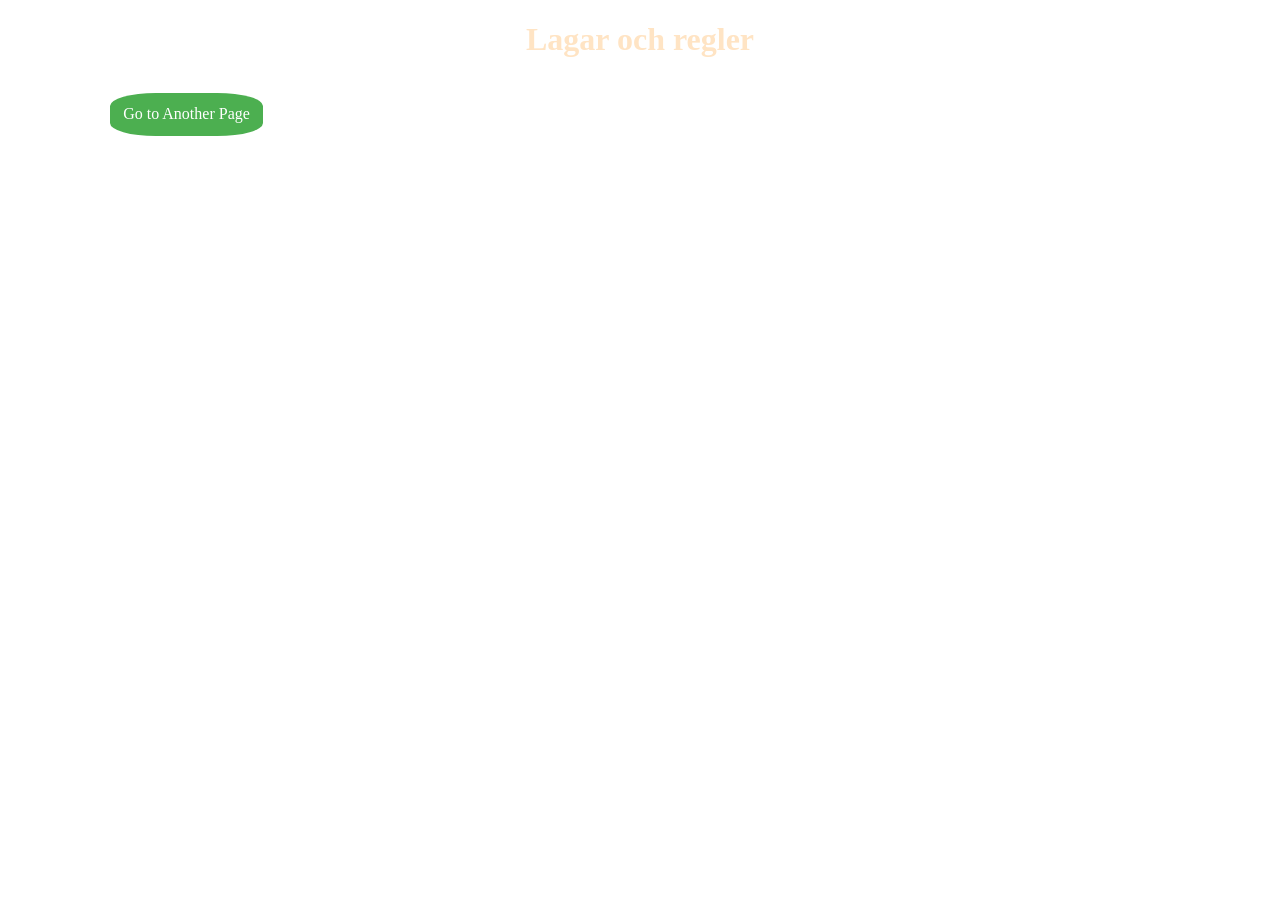
==== index.html @ b06d49c4 "first commit" ====
<!DOCTYPE html>
<html lang="en">
<head>
    <meta charset="UTF-8">
    <link rel="stylesheet" href="style.css">
    <meta name="viewport" content="width=device-width, initial-scale=1.0">
    <title>Lagar-Och-Regler</title>

</head>

<body>
    <h1>Lagar och regler</h1>
    <p> <a href="another-page.html" class="button-class">
      Go to Another Page</a></p>
   
    
</body>
</html>
---- style.css ----
h1 
{
    text-align: center;
    color: bisque;
    
}
.button-class {
			background-color: #4CAF50;
			/* Green */
			border: none;
			color: white;
			padding: 1% 1%;
			text-align: right;
			text-decoration: none;
			display: inline-block;
			font-size: 100%;
			margin: 1% 8%;
			cursor: pointer;
			border-radius: 30%;
            position: absolute;
		}
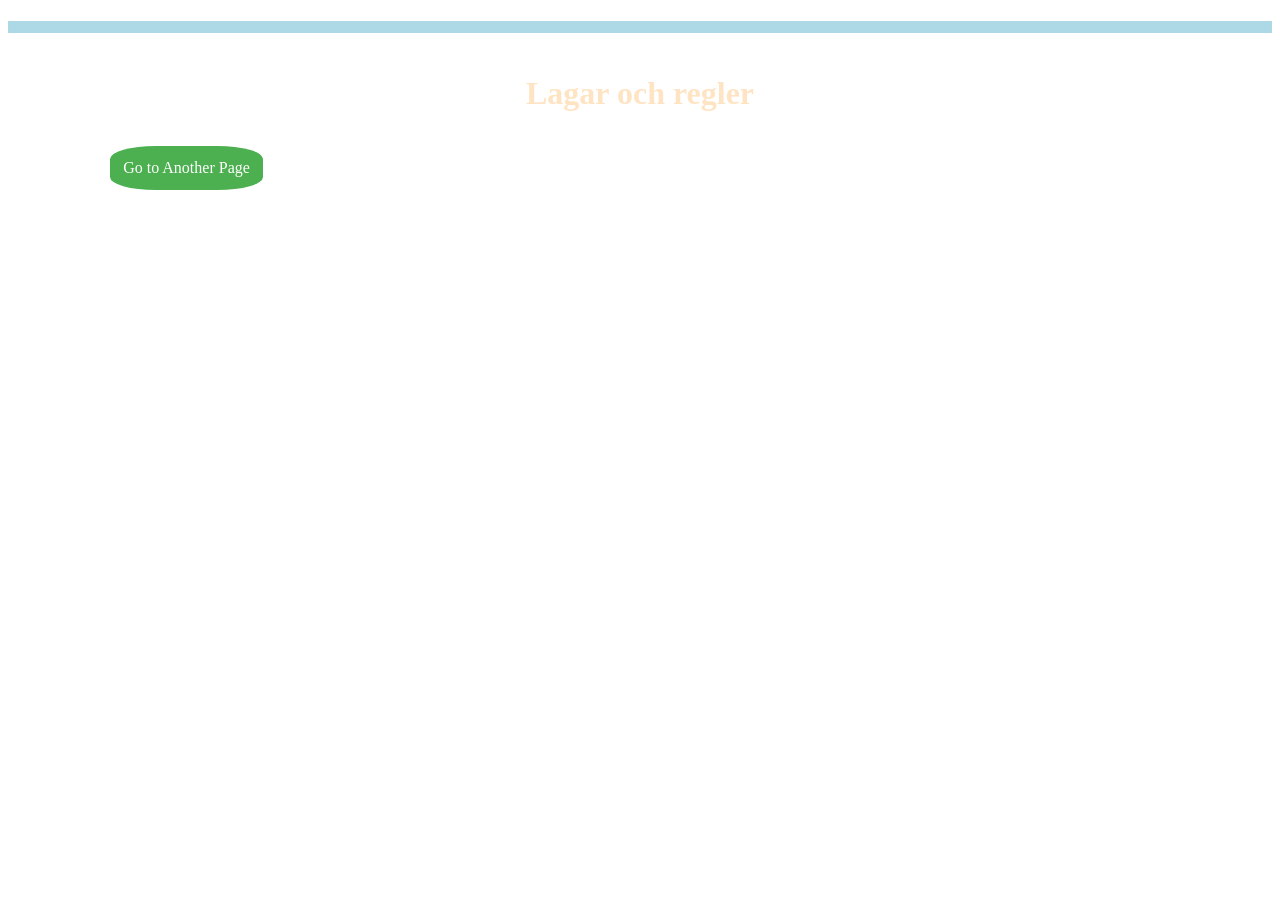
==== commit 04ac4d1d: "First change" ====
--- a/index.html
+++ b/index.html
@@ -9,6 +9,7 @@
 </head>
 
 <body>
+    <p class="block1-class"> </p>
     <h1>Lagar och regler</h1>
     <p> <a href="another-page.html" class="button-class">
       Go to Another Page</a></p>
--- a/style.css
+++ b/style.css
@@ -19,3 +19,12 @@
 			border-radius: 30%;
             position: absolute;
 		}
+.block1-class{
+background-color: lightblue;
+display: inline-block;
+border: none;
+margin-top: 1%;
+text-align: center;
+width: 100%;
+padding-top: 1%;
+}
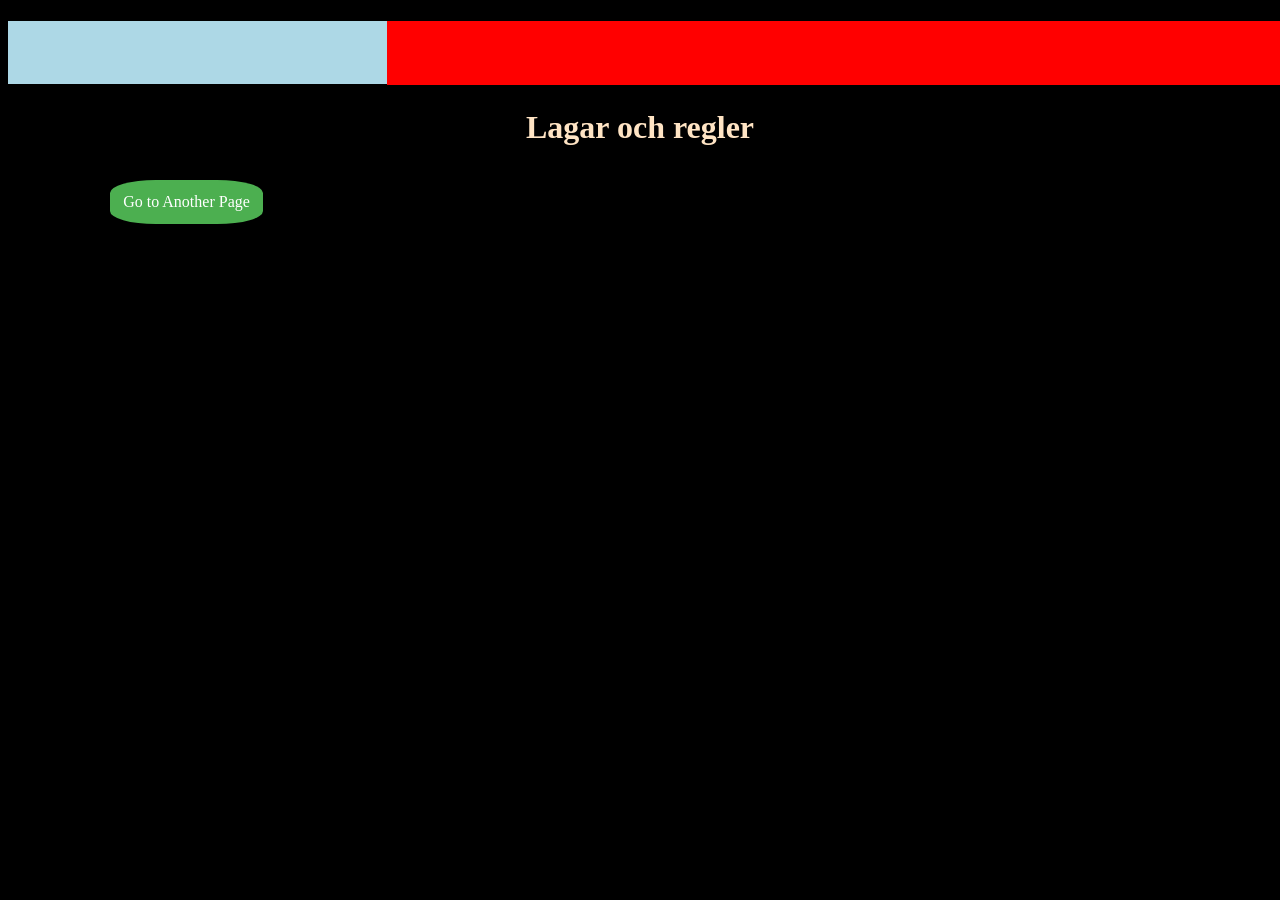
==== commit 3566ebaf: "update1" ====
--- a/index.html
+++ b/index.html
@@ -1,5 +1,5 @@
 <!DOCTYPE html>
-<html lang="en">
+<html lang="sv">
 <head>
     <meta charset="UTF-8">
     <link rel="stylesheet" href="style.css">
@@ -9,9 +9,10 @@
 </head>
 
 <body>
-    <p class="block1-class"> </p>
+    <div class="block1"> </div>
+    <div class="block2"></div>
     <h1>Lagar och regler</h1>
-    <p> <a href="another-page.html" class="button-class">
+    <p> <a href="http://127.0.0.1:5500/1index.html" class="button-class">
       Go to Another Page</a></p>
    
     
--- a/style.css
+++ b/style.css
@@ -3,6 +3,9 @@
     text-align: center;
     color: bisque;
     
+}
+body{
+	background-color: black;
 }
 .button-class {
 			background-color: #4CAF50;
@@ -19,12 +22,22 @@
 			border-radius: 30%;
             position: absolute;
 		}
-.block1-class{
+.block1{
 background-color: lightblue;
 display: inline-block;
 border: none;
 margin-top: 1%;
 text-align: center;
+width: 30%;
+padding-top: 5%;
+}
+.block2{
+background-color: red;
+display: inline-block;
+border: none;
+margin-top: 1%;
+text-align: center;
 width: 100%;
-padding-top: 1%;
+padding-top: 5%;
+position: absolute;
 }
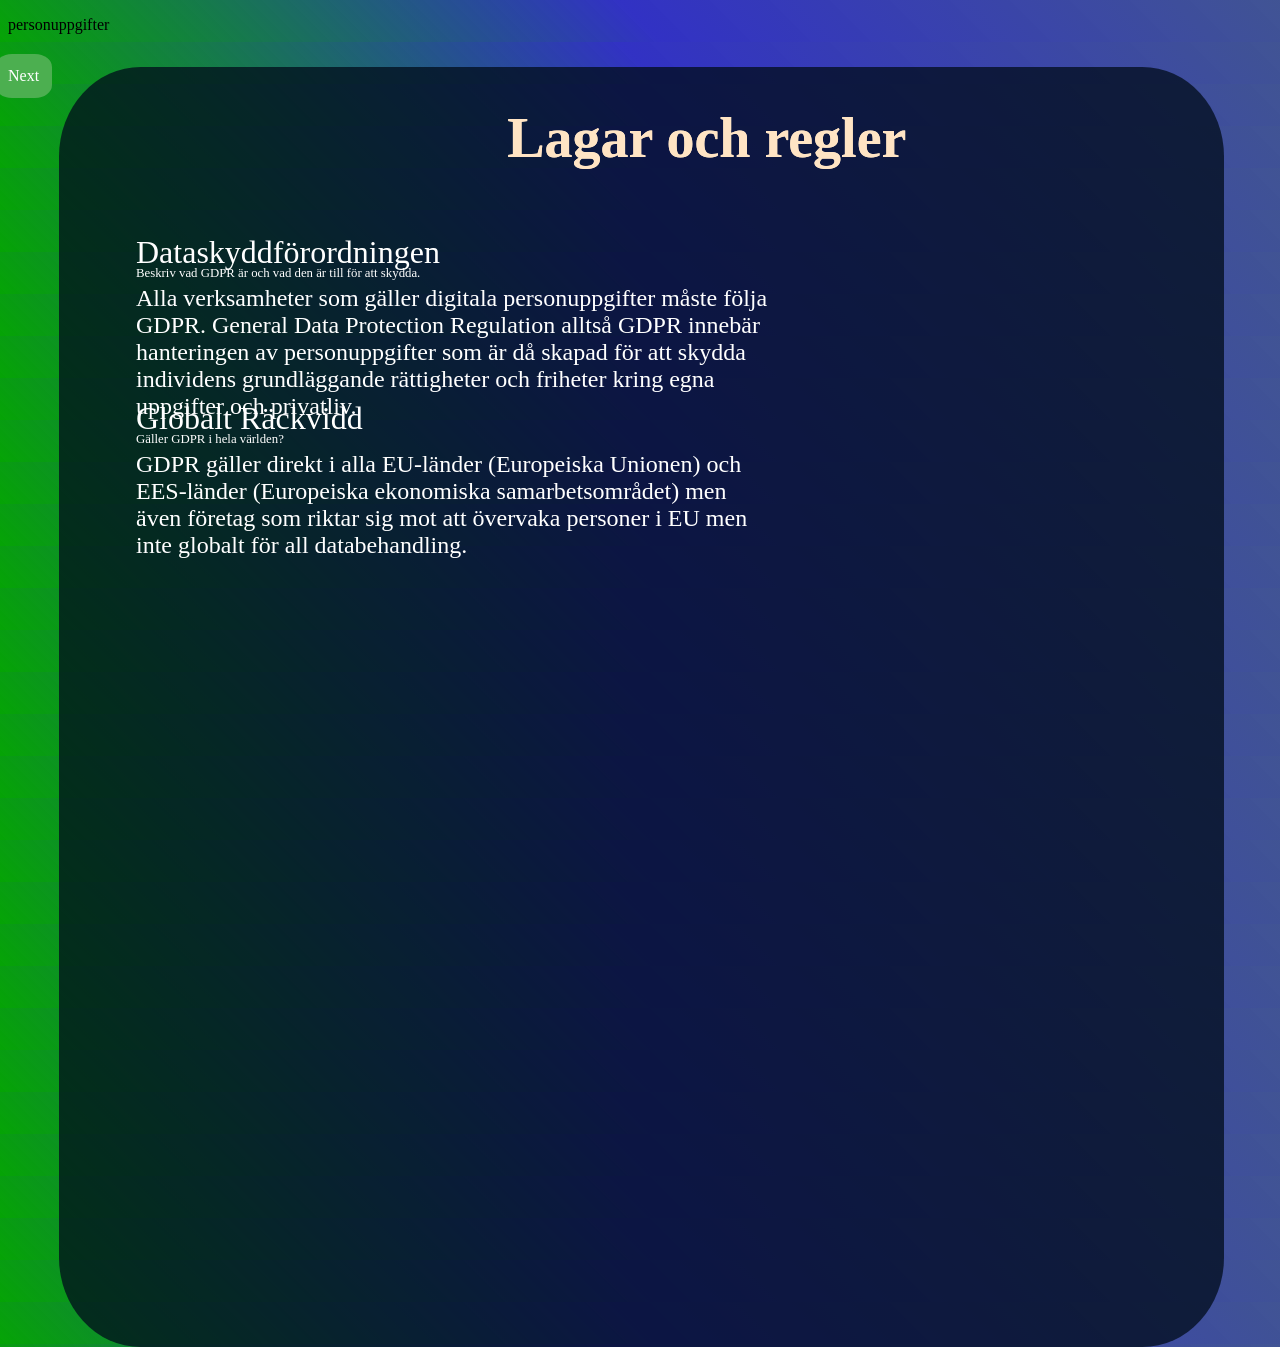
==== commit 9ffceb7c: "Second change + beginning of text" ====
--- a/index.html
+++ b/index.html
@@ -2,19 +2,30 @@
 <html lang="sv">
 <head>
     <meta charset="UTF-8">
-    <link rel="stylesheet" href="style.css">
+    <link rel="stylesheet" href="ViktorWebb.css">
     <meta name="viewport" content="width=device-width, initial-scale=1.0">
     <title>Lagar-Och-Regler</title>
 
 </head>
 
 <body>
+    
     <div class="block1"> </div>
-    <div class="block2"></div>
-    <h1>Lagar och regler</h1>
     <p> <a href="http://127.0.0.1:5500/1index.html" class="button-class">
-      Go to Another Page</a></p>
-   
+      Next  </a></p>
+      <h1>Lagar och regler</h1>
+       <h1>Lagar och regler</h1>
+      <div class ="titele">Dataskyddförordningen</div>
+      <div class ="upg1">Beskriv vad GDPR är och vad den är till för att skydda.</div>
+      <div class="Text1">Alla verksamheter som gäller digitala personuppgifter måste följa GDPR. General Data Protection Regulation alltså GDPR innebär hanteringen av personuppgifter som är då skapad för att skydda individens grundläggande rättigheter och friheter kring egna uppgifter och privatliv.</div>
+
+    <div class ="titele2">Globalt Räckvidd</div>
+      <div class="upg2">Gäller GDPR i hela världen?</div>
+      <div class="Text2">GDPR gäller direkt i alla EU-länder (Europeiska Unionen) och EES-länder (Europeiska ekonomiska samarbetsområdet) men även företag som riktar sig mot att övervaka personer i EU men inte globalt för all databehandling.</div>
+
+      <div class ="titele3">personuppgifter</div>
+      <div class="upg3" Vad är en personuppgift?</div></div>
+     <div class ="Text3"></div>
     
 </body>
 </html>
--- a/ViktorWebb.css
+++ b/ViktorWebb.css
@@ -0,0 +1,103 @@
+h1 
+{
+    text-align: center;
+    color: bisque;
+	margin-top: 7%;
+	position: absolute;
+	margin-left: 39%;
+	font-size: 350%;
+	box-sizing: border-box;
+    
+}
+body{
+	background-image: linear-gradient(45deg, rgb(5, 164, 5), rgba(1, 1, 182, 0.806), rgba(6, 31, 115, 0.765));
+}
+.button-class {
+			background-color: #4CAF50;
+			/* Green */
+			border: none;
+			color: white;
+			padding: 1% 1%;
+			text-align: right;
+			text-decoration: none;
+			display: inline-block;
+			font-size: 100%;
+			margin-top:3% ;
+			margin-left: -1%;
+			cursor: pointer;
+			border-radius: 30%;
+            position: absolute;
+			box-sizing: border-box;
+		}
+.button-class:hover{
+	background-color: red;
+}
+.block1{
+background-color: rgba(0, 12, 27, 0.758);
+display: inline-block;
+border: none;
+margin-top: 4%;
+margin-left: 4%;
+text-align: center;
+width: 91%;
+padding-top: 100%;
+border-radius: 7%;
+position: absolute;
+box-sizing: border-box;
+}
+
+.titele{
+	font-size: 200%;
+	color: white;
+	margin-top: 17%;
+	margin-left: 10%;
+	width: 50%;
+	position: absolute;
+}
+.upg1{
+	font-size: 150%;
+	color: white;
+	margin-top: 19.5%;
+	margin-left: 10%;
+	width: 50%;
+	position: absolute;
+	font-size: 80%;
+}
+
+.Text1{
+	font-size: 150%;
+	color: white;
+	margin-top: 21%;
+	margin-left: 10%;
+	width: 50%;
+	position: absolute;
+}
+
+
+.upg2{
+	font-size: 150%;
+	color: white;
+	margin-top: 32.5%;
+	margin-left: 10%;
+	width: 50%;
+	position: absolute;
+	font-size: 80%;
+}
+.titele2{
+	font-size: 200%;
+	color: white;
+	margin-top: 30%;
+	margin-left: 10%;
+	width: 50%;
+	position: absolute;
+}
+
+.Text2{
+	font-size: 150%;
+	color: white;
+	margin-top: 34%;
+	margin-left: 10%;
+	width: 50%;
+	position: absolute;
+}
+
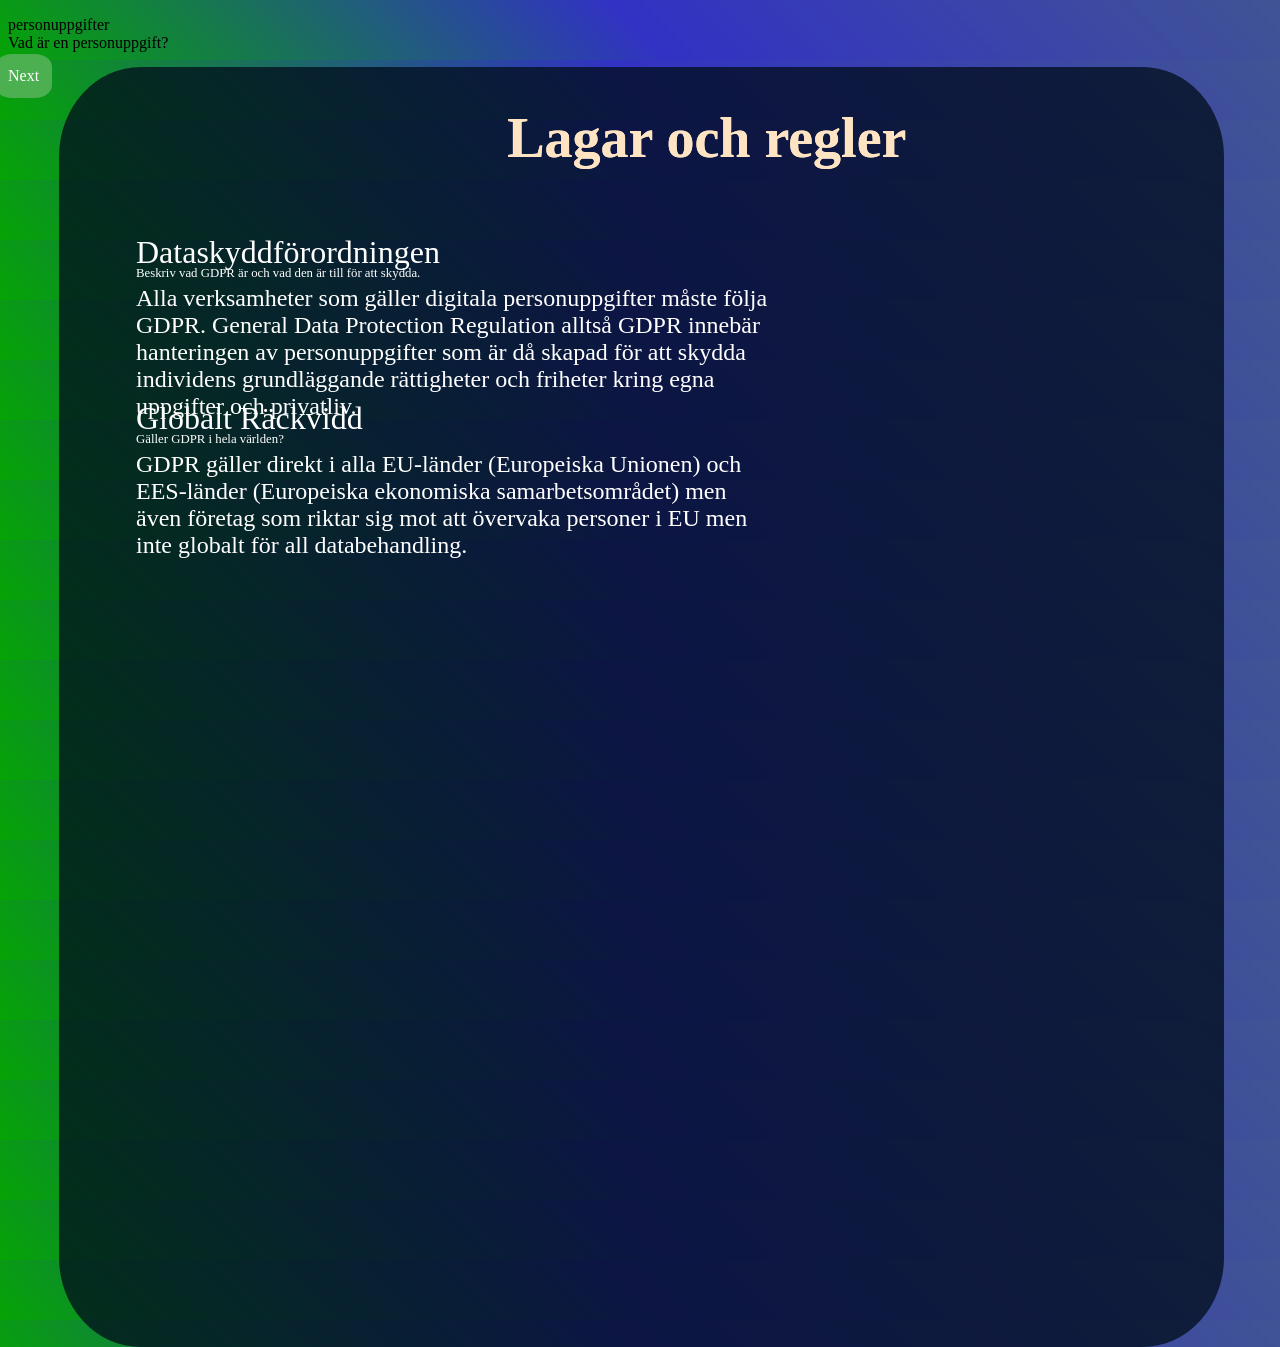
==== commit f18f6677: "forgotten change (whoops)" ====
--- a/index.html
+++ b/index.html
@@ -24,8 +24,8 @@
       <div class="Text2">GDPR gäller direkt i alla EU-länder (Europeiska Unionen) och EES-länder (Europeiska ekonomiska samarbetsområdet) men även företag som riktar sig mot att övervaka personer i EU men inte globalt för all databehandling.</div>
 
       <div class ="titele3">personuppgifter</div>
-      <div class="upg3" Vad är en personuppgift?</div></div>
-     <div class ="Text3"></div>
+      <div class="upg3">Vad är en personuppgift?</div>
+     <div class ="Text3"> </div>
     
 </body>
 </html>
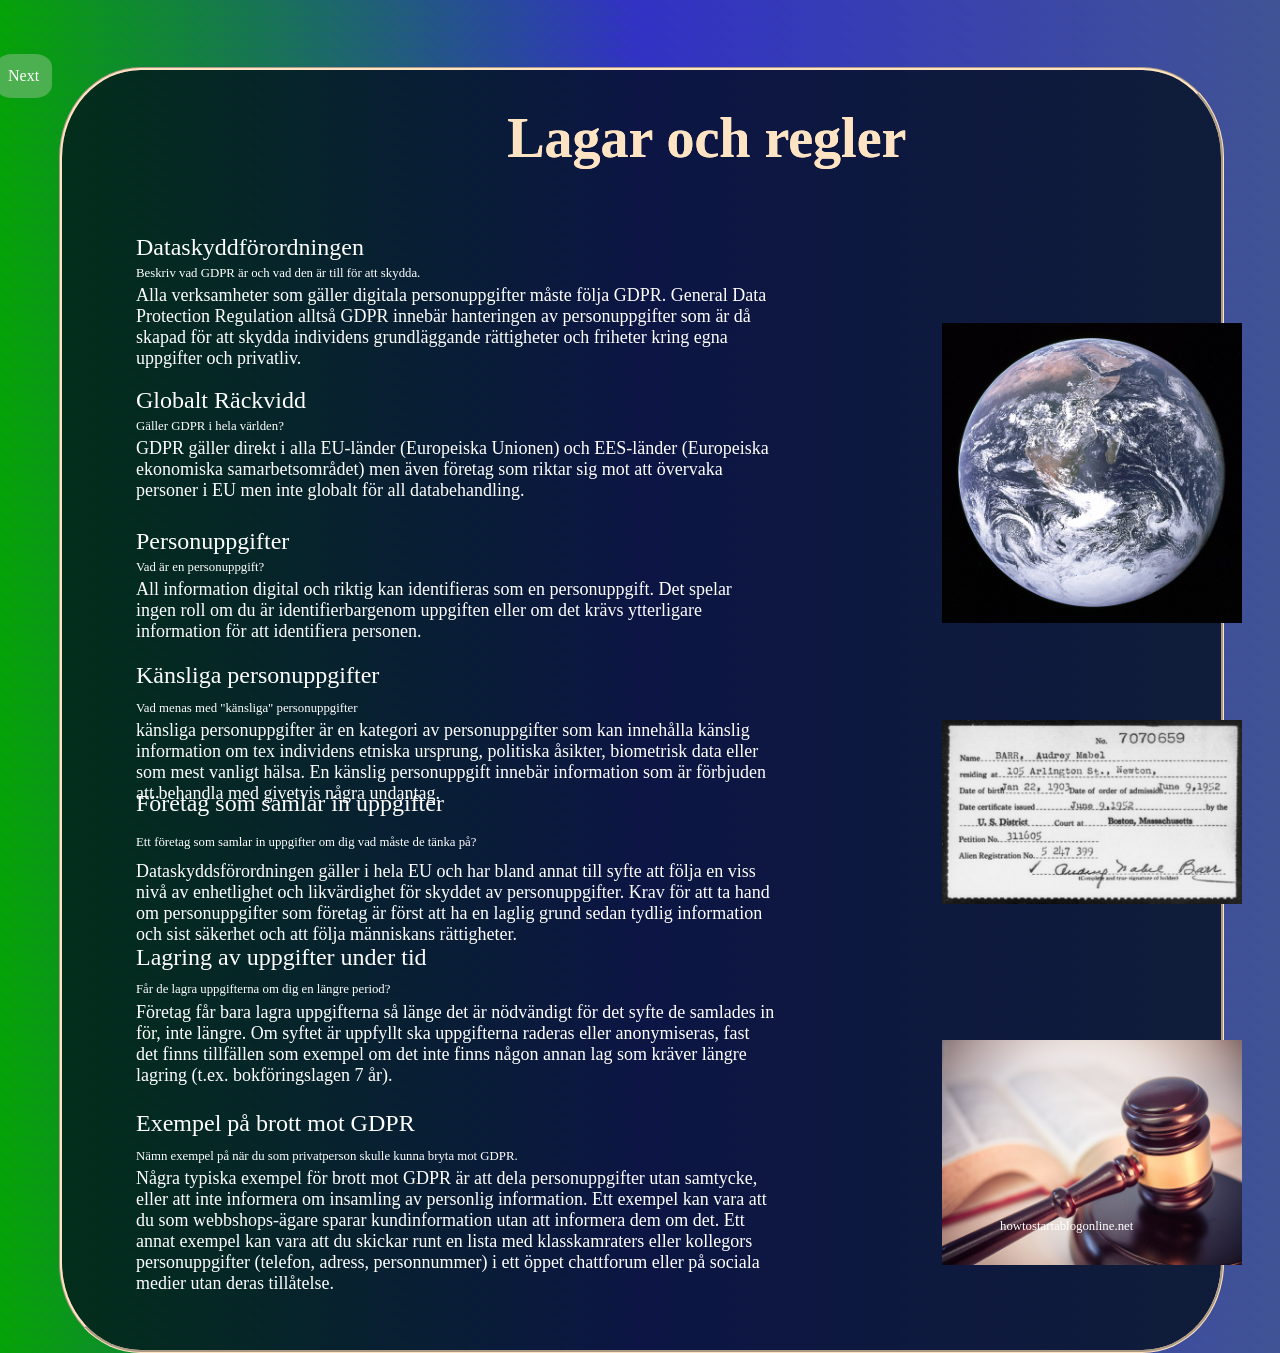
==== commit e26d7009: "Final?" ====
--- a/index.html
+++ b/index.html
@@ -9,8 +9,19 @@
 </head>
 
 <body>
+
+    
     
     <div class="block1"> </div>
+    <div class="earthimg"><img src="The_Earth_seen_from_Apollo_17.jpg" width="300px"></div>
+
+
+    <div class="gavelimg"><img src="Legal_Gavel_&_Open_Law_Book_(27905720280).jpg" width="300px"></div>
+    <div class="gavelcredit">howtostartablogonline.net</div>  
+
+    <div class="personaldataimg"><img src="640px-BARR,_Audrey_Mabel_-_DPLA_-_f372f9dd4b1bf1eb1b5dfe0f649831c6.jpg" width="300px"></div>
+
+
     <p> <a href="http://127.0.0.1:5500/1index.html" class="button-class">
       Next  </a></p>
       <h1>Lagar och regler</h1>
@@ -18,14 +29,33 @@
       <div class ="titele">Dataskyddförordningen</div>
       <div class ="upg1">Beskriv vad GDPR är och vad den är till för att skydda.</div>
       <div class="Text1">Alla verksamheter som gäller digitala personuppgifter måste följa GDPR. General Data Protection Regulation alltså GDPR innebär hanteringen av personuppgifter som är då skapad för att skydda individens grundläggande rättigheter och friheter kring egna uppgifter och privatliv.</div>
-
+      
     <div class ="titele2">Globalt Räckvidd</div>
       <div class="upg2">Gäller GDPR i hela världen?</div>
       <div class="Text2">GDPR gäller direkt i alla EU-länder (Europeiska Unionen) och EES-länder (Europeiska ekonomiska samarbetsområdet) men även företag som riktar sig mot att övervaka personer i EU men inte globalt för all databehandling.</div>
 
-      <div class ="titele3">personuppgifter</div>
+      <div class ="titele3">Personuppgifter</div>
       <div class="upg3">Vad är en personuppgift?</div>
-     <div class ="Text3"> </div>
-    
+     <div class ="Text3">All information digital och riktig kan identifieras som en personuppgift. Det spelar ingen roll om du är identifierbargenom uppgiften eller om det krävs ytterligare information för att identifiera personen. </div>
+
+     <div class="titele4">Känsliga personuppgifter</div>
+     <div class="upg4">Vad menas med "känsliga" personuppgifter</div>
+     <div class="Text4">känsliga personuppgifter är en kategori av personuppgifter som kan innehålla känslig information om tex individens etniska ursprung, politiska åsikter, biometrisk data eller som mest vanligt hälsa. En känslig personuppgift innebär information som är förbjuden att behandla med givetvis några undantag.  </div>
+
+     <div class="titele5">Företag som samlar in uppgifter</div>
+     <div class="upg5">Ett företag som samlar in uppgifter om dig vad måste de tänka på?</div>
+     <div class="Text5">Dataskyddsförordningen gäller i hela EU och har bland annat till syfte att följa en viss nivå av enhetlighet och likvärdighet för skyddet av personuppgifter. Krav för att ta hand om personuppgifter som företag är först att ha en laglig grund sedan tydlig information och sist säkerhet och att följa människans rättigheter.</div>
+
+     <div class="titele6">Lagring av uppgifter under tid</div>
+     <div class="upg6">Får de lagra uppgifterna om dig en längre period?</div>
+     <div class="Text6">Företag får bara lagra uppgifterna så länge det är nödvändigt för det syfte de samlades in för, inte längre. Om syftet är uppfyllt ska uppgifterna raderas eller anonymiseras, fast det finns tillfällen som exempel om det inte finns någon annan lag som kräver längre lagring (t.ex. bokföringslagen 7 år).</div>
+
+     <div class="titele7">Exempel på brott mot GDPR</div>
+     <div class="upg7">Nämn exempel på när du som privatperson skulle kunna bryta mot GDPR.</div>
+    <div class="Text7">Några typiska exempel för brott mot GDPR är att dela personuppgifter utan samtycke, eller att inte informera om insamling av personlig information. Ett exempel kan vara att du som webbshops-ägare sparar kundinformation utan att informera dem om det. Ett annat exempel kan vara att du skickar runt en lista med klasskamraters eller kollegors personuppgifter (telefon, adress, personnummer) i ett öppet chattforum eller på sociala medier utan deras tillåtelse.</div>
+
+     <!-- Resterande uppgifter!!!! 
+7. Nämn exempel på när du som privatperson skulle kunna bryta mot GDPR. -->
+
 </body>
 </html>
--- a/ViktorWebb.css
+++ b/ViktorWebb.css
@@ -44,10 +44,52 @@
 border-radius: 7%;
 position: absolute;
 box-sizing: border-box;
+border-style: groove;
+border-color: bisque;
+}
+
+.personaldataimg{
+	
+	width: 20px;
+	height: auto;
+	margin-top: 55%;
+	margin-left: 73%;
+	position: absolute;
+	display: inline-block;
+	border-radius: 8%;
+}
+
+.earthimg{
+	
+	width: 20px;
+	height: auto;
+	margin-top: 24%;
+	margin-left: 73%;
+	position: absolute;
+	display: inline-block;
+	border-radius: 8%;
+}
+
+.gavelimg{
+	
+	width: 20px;
+	height: auto;
+	margin-top: 80%;
+	margin-left: 73%;
+	position: absolute;
+	
+}
+.gavelcredit{
+	font-size: 80%;
+	color: white;
+	margin-top: 94%;
+	margin-left: 77.5%;
+	margin-right: 30%;
+	position: absolute;
 }
 
 .titele{
-	font-size: 200%;
+	font-size: 150%;
 	color: white;
 	margin-top: 17%;
 	margin-left: 10%;
@@ -55,7 +97,7 @@
 	position: absolute;
 }
 .upg1{
-	font-size: 150%;
+	font-size: 112.5%;
 	color: white;
 	margin-top: 19.5%;
 	margin-left: 10%;
@@ -65,7 +107,7 @@
 }
 
 .Text1{
-	font-size: 150%;
+	font-size: 112.5%;
 	color: white;
 	margin-top: 21%;
 	margin-left: 10%;
@@ -75,29 +117,167 @@
 
 
 .upg2{
-	font-size: 150%;
-	color: white;
-	margin-top: 32.5%;
+	font-size: 112.5%;
+	color: white;
+	margin-top: 31.5%;
 	margin-left: 10%;
 	width: 50%;
 	position: absolute;
 	font-size: 80%;
 }
 .titele2{
-	font-size: 200%;
-	color: white;
-	margin-top: 30%;
+	font-size: 150%;
+	color: white;
+	margin-top: 29%;
 	margin-left: 10%;
 	width: 50%;
 	position: absolute;
 }
 
 .Text2{
-	font-size: 150%;
-	color: white;
-	margin-top: 34%;
-	margin-left: 10%;
-	width: 50%;
-	position: absolute;
-}
-
+	font-size: 112.5%;
+	color: white;
+	margin-top: 33%;
+	margin-left: 10%;
+	width: 50%;
+	position: absolute;
+}
+
+
+.titele3{
+	font-size: 150%;
+	color: white;
+	margin-top: 40%;
+	margin-left: 10%;
+	width: 50%;
+	position: absolute;
+}
+
+.upg3{
+	font-size: 112.5%;
+	color: white;
+	margin-top: 42.5%;
+	margin-left: 10%;
+	width: 50%;
+	position: absolute;
+	font-size: 80%;
+}
+
+.Text3{
+	font-size: 112.5%;
+	color: white;
+	margin-top: 44%;
+	margin-left: 10%;
+	width: 50%;
+	position: absolute;
+}
+
+.titele4{
+	font-size: 150%;
+	color: white;
+	margin-top: 50.5%;
+	margin-left: 10%;
+	width: 50%;
+	position: absolute;
+}
+
+.upg4{
+	font-size: 112.5%;
+	color: white;
+	margin-top: 53.5%;
+	margin-left: 10%;
+	width: 50%;
+	position: absolute;
+	font-size: 80%;
+}
+.Text4{
+	font-size: 112.5%;
+	color: white;
+	margin-top: 55%;
+	margin-left: 10%;
+	width: 50%;
+	position: absolute;
+}
+
+.titele5{
+	font-size: 150%;
+	color: white;
+	margin-top: 60.5%;
+	margin-left: 10%;
+	width: 50%;
+	position: absolute;
+}
+
+.upg5{
+	font-size: 112.5%;
+	color: white;
+	margin-top: 64%;
+	margin-left: 10%;
+	width: 50%;
+	position: absolute;
+	font-size: 80%;
+}
+
+.Text5{
+	font-size: 112.5%;
+	color: white;
+	margin-top: 66%;
+	margin-left: 10%;
+	width: 50%;
+	position: absolute;
+}
+
+.titele6{
+	font-size: 150%;
+	color: white;
+	margin-top: 72.5%;
+	margin-left: 10%;
+	width: 50%;
+	position: absolute;
+}
+
+.upg6{
+	font-size: 112.5%;
+	color: white;
+	margin-top: 75.5%;
+	margin-left: 10%;
+	width: 50%;
+	position: absolute;
+	font-size: 80%;
+}
+
+.Text6{
+	font-size: 112.5%;
+	color: white;
+	margin-top: 77%;
+	margin-left: 10%;
+	width: 50%;
+	position: absolute;
+}
+
+
+.titele7{
+	font-size: 150%;
+	color: white;
+	margin-top: 85.5%;
+	margin-left: 10%;
+	width: 50%;
+	position: absolute;
+}
+.upg7{
+	font-size: 112.5%;
+	color: white;
+	margin-top: 88.5%;
+	margin-left: 10%;
+	width: 50%;
+	position: absolute;
+	font-size: 80%;
+}
+.Text7{
+	font-size: 112.5%;
+	color: white;
+	margin-top: 90%;
+	margin-left: 10%;
+	width: 50%;
+	position: absolute;
+}
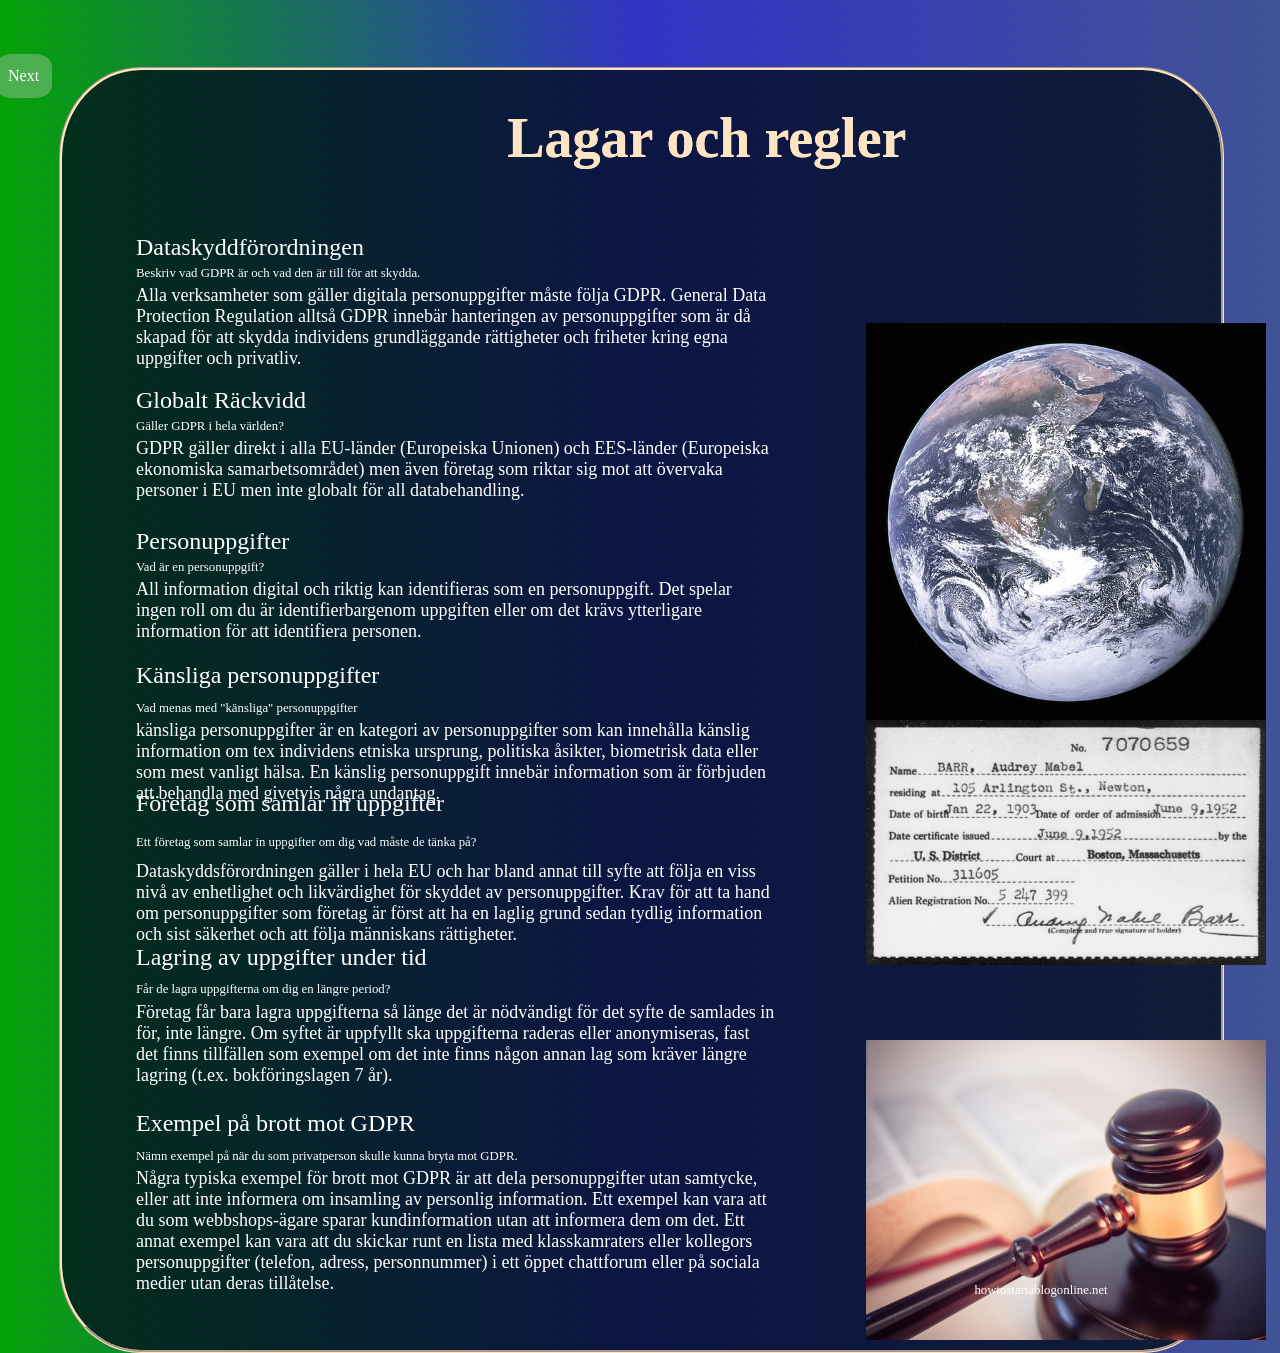
==== commit 442b7167: "final pls" ====
--- a/index.html
+++ b/index.html
@@ -13,13 +13,13 @@
     
     
     <div class="block1"> </div>
-    <div class="earthimg"><img src="The_Earth_seen_from_Apollo_17.jpg" width="300px"></div>
+    <div class="earthimg"><img src="The_Earth_seen_from_Apollo_17.jpg" width="2000%"></div>
 
 
-    <div class="gavelimg"><img src="Legal_Gavel_&_Open_Law_Book_(27905720280).jpg" width="300px"></div>
+    <div class="gavelimg"><img src="Legal_Gavel_&_Open_Law_Book_(27905720280).jpg" width="2000%"></div>
     <div class="gavelcredit">howtostartablogonline.net</div>  
 
-    <div class="personaldataimg"><img src="640px-BARR,_Audrey_Mabel_-_DPLA_-_f372f9dd4b1bf1eb1b5dfe0f649831c6.jpg" width="300px"></div>
+    <div class="personaldataimg"><img src="640px-BARR,_Audrey_Mabel_-_DPLA_-_f372f9dd4b1bf1eb1b5dfe0f649831c6.jpg" width="2000%"></div>
 
 
     <p> <a href="http://127.0.0.1:5500/1index.html" class="button-class">
--- a/ViktorWebb.css
+++ b/ViktorWebb.css
@@ -53,7 +53,7 @@
 	width: 20px;
 	height: auto;
 	margin-top: 55%;
-	margin-left: 73%;
+	margin-left: 67%;
 	position: absolute;
 	display: inline-block;
 	border-radius: 8%;
@@ -64,7 +64,7 @@
 	width: 20px;
 	height: auto;
 	margin-top: 24%;
-	margin-left: 73%;
+	margin-left: 67%;
 	position: absolute;
 	display: inline-block;
 	border-radius: 8%;
@@ -75,15 +75,15 @@
 	width: 20px;
 	height: auto;
 	margin-top: 80%;
-	margin-left: 73%;
+	margin-left: 67%;
 	position: absolute;
 	
 }
 .gavelcredit{
 	font-size: 80%;
 	color: white;
-	margin-top: 94%;
-	margin-left: 77.5%;
+	margin-top: 99%;
+	margin-left: 75.5%;
 	margin-right: 30%;
 	position: absolute;
 }
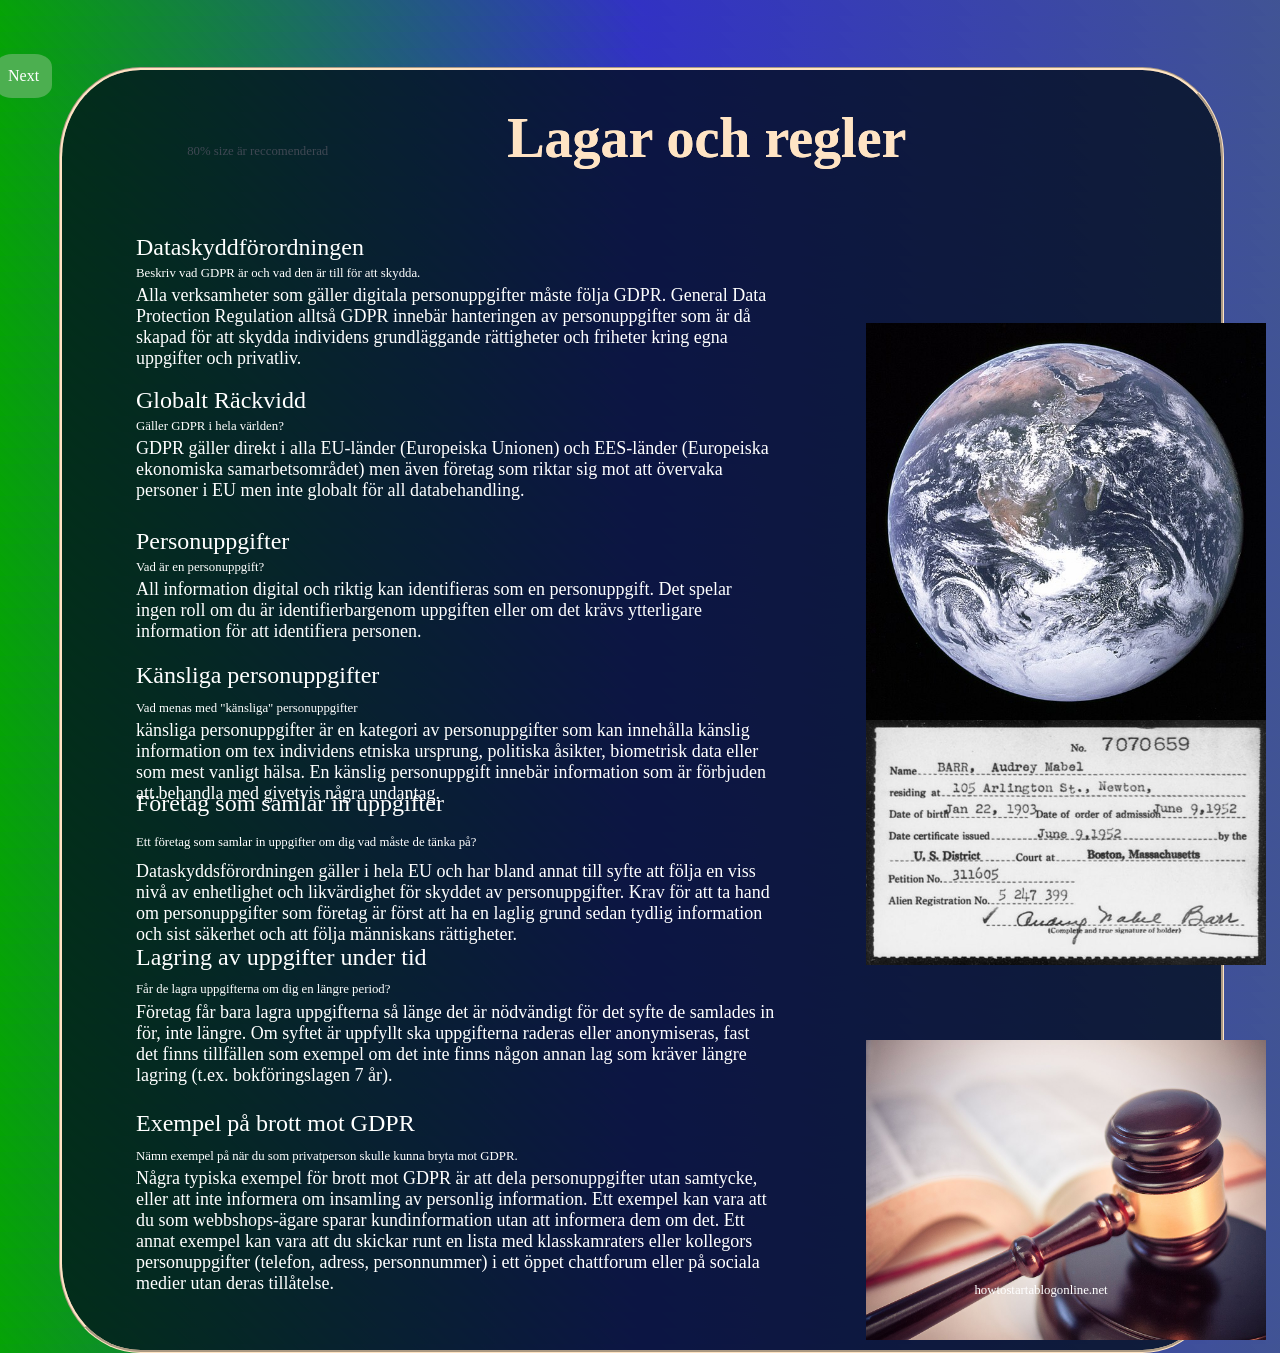
==== commit bcffadb2: "kommentar" ====
--- a/index.html
+++ b/index.html
@@ -9,6 +9,11 @@
 </head>
 
 <body>
+
+
+
+
+  <div class="bullshitkommentar">80% size är reccomenderad</div>
 
     
     
--- a/ViktorWebb.css
+++ b/ViktorWebb.css
@@ -48,6 +48,15 @@
 border-color: bisque;
 }
 
+.bullshitkommentar{
+	font-size: 80%;
+	color: white;
+	margin-top: 10%;
+	margin-left: 14%;
+	position: absolute;
+	box-sizing: border-box;
+}
+
 .personaldataimg{
 	
 	width: 20px;
